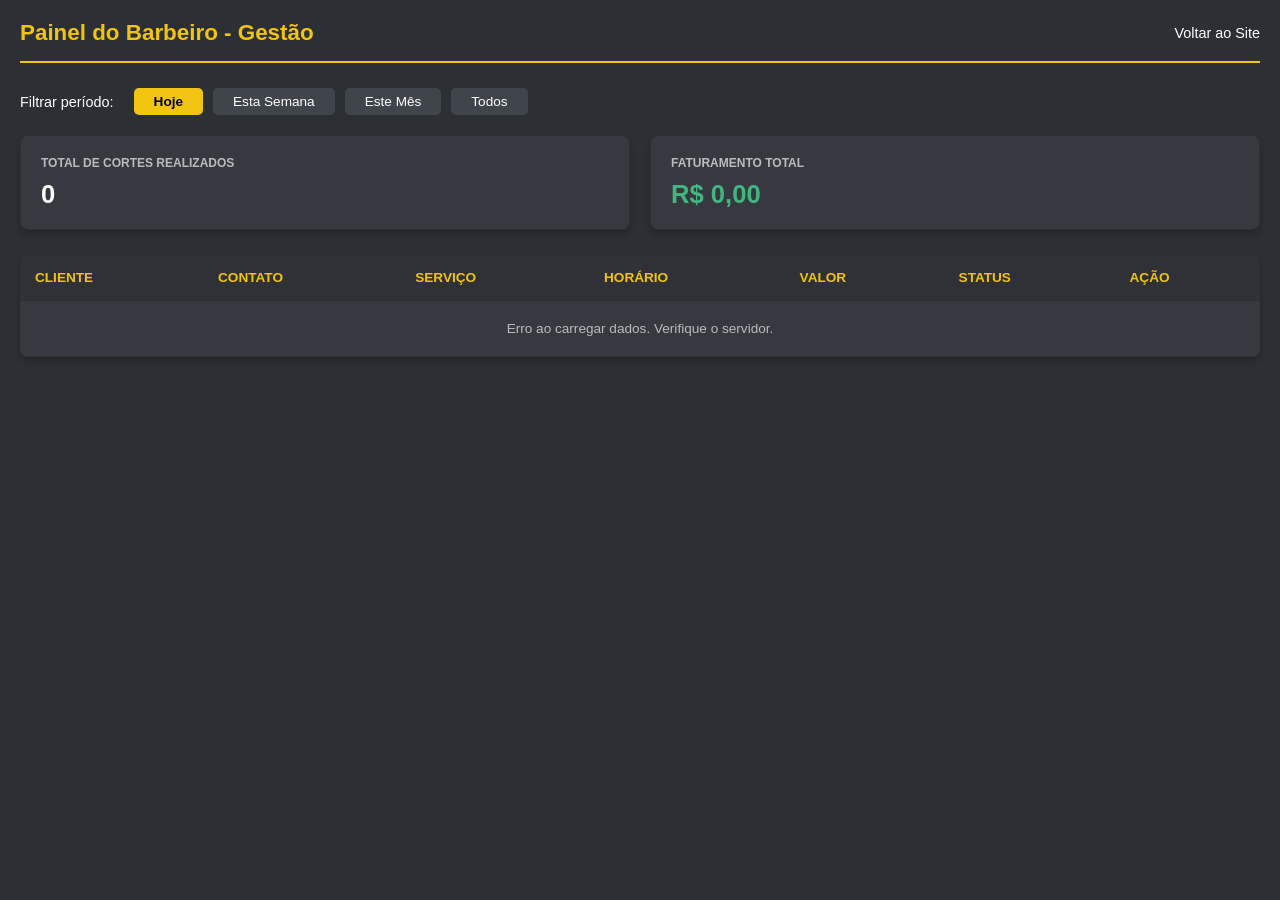
==== admin.html @ 40f98c62 "feat: update admin panel styling and active filters" ====
<!DOCTYPE html>
<html lang="pt-BR">
<head>
    <meta charset="UTF-8">
    <meta name="viewport" content="width=device-width, initial-scale=1.0">
    <title>Painel do Barbeiro - Gestão</title>
    <style>
        * {
            margin: 0;
            padding: 0;
            box-sizing: border-box;
            font-family: 'Segoe UI', Tahoma, Geneva, Verdana, sans-serif;
        }
        body {
            background-color: #2c2f33;
            color: #ffffff;
            padding: 20px;
        }
        .header {
            display: flex;
            justify-content: space-between;
            align-items: center;
            border-bottom: 2px solid #f1c40f;
            padding-bottom: 15px;
            margin-bottom: 25px;
        }
        .header h1 {
            color: #f1c40f;
            font-size: 1.4rem;
        }
        .header a {
            color: #ffffff;
            text-decoration: none;
            font-size: 0.9rem;
        }
        .filters {
            display: flex;
            align-items: center;
            gap: 10px;
            margin-bottom: 20px;
        }
        .filters span {
            font-size: 0.9rem;
            margin-right: 10px;
        }
        .filters button {
            background-color: #40444b;
            color: #ffffff;
            border: none;
            padding: 6px 20px;
            border-radius: 5px;
            cursor: pointer;
            font-size: 0.85rem;
        }
        .filters button.active {
            background-color: #f1c40f;
            color: #000000;
            font-weight: bold;
        }
        .dashboard-cards {
            display: flex;
            gap: 20px;
            margin-bottom: 25px;
        }
        .card {
            background-color: #36393f;
            padding: 20px;
            border-radius: 8px;
            flex: 1;
            box-shadow: 0 4px 6px rgba(0,0,0,0.2);
            border: 1px solid #2f3136;
        }
        .card-title {
            font-size: 0.75rem;
            color: #b9bbbe;
            margin-bottom: 10px;
            font-weight: bold;
        }
        .card-value {
            font-size: 1.6rem;
            font-weight: bold;
        }
        .card-value.money {
            color: #43b581;
        }
        table {
            width: 100%;
            border-collapse: collapse;
            background-color: #36393f;
            border-radius: 8px;
            overflow: hidden;
            box-shadow: 0 4px 6px rgba(0,0,0,0.2);
        }
        th, td {
            padding: 15px;
            text-align: left;
            border-bottom: 1px solid #2f3136;
            font-size: 0.85rem;
        }
        th {
            color: #f1c40f;
            font-weight: bold;
            background-color: #2f3136;
            text-transform: uppercase;
        }
        tr:hover {
            background-color: #32353b;
        }
        .loading, .error {
            text-align: center;
            padding: 20px;
            color: #b9bbbe;
        }
        .action-btn {
            background-color: transparent;
            color: #f1c40f;
            border: 1px solid #f1c40f;
            padding: 5px 12px;
            border-radius: 4px;
            cursor: pointer;
            font-size: 0.8rem;
            transition: 0.2s;
        }
        .action-btn:hover {
            background-color: #f1c40f;
            color: #000;
        }
    </style>
</head>
<body>
    <div class="header">
        <h1>Painel do Barbeiro - Gestão</h1>
        <a href="index.html">Voltar ao Site</a>
    </div>

    <div class="filters">
        <span>Filtrar período:</span>
        <button class="active" onclick="filtrar('hoje', this)">Hoje</button>
        <button onclick="filtrar('semana', this)">Esta Semana</button>
        <button onclick="filtrar('mes', this)">Este Mês</button>
        <button onclick="filtrar('todos', this)">Todos</button>
    </div>

    <div class="dashboard-cards">
        <div class="card">
            <div class="card-title">TOTAL DE CORTES REALIZADOS</div>
            <div class="card-value" id="total-cortes">0</div>
        </div>
        <div class="card">
            <div class="card-title">FATURAMENTO TOTAL</div>
            <div class="card-value money" id="total-valor">R$ 0,00</div>
        </div>
    </div>

    <table>
        <thead>
            <tr>
                <th>CLIENTE</th>
                <th>CONTATO</th>
                <th>SERVIÇO</th>
                <th>HORÁRIO</th>
                <th>VALOR</th>
                <th>STATUS</th>
                <th>AÇÃO</th>
            </tr>
        </thead>
        <tbody id="tabela-agendamentos">
            <tr><td colspan="7" class="loading">Carregando agendamentos...</td></tr>
        </tbody>
    </table>

    <script>
        let todosAgendamentos = [];

        async function carregarAgendamentos() {
            try {
                const response = await fetch('http://localhost:8080/api/appointments');
                todosAgendamentos = await response.json();
                renderizarTabela(todosAgendamentos);
            } catch (error) {
                document.getElementById('tabela-agendamentos').innerHTML = 
                    '<tr><td colspan="7" class="error">Erro ao carregar dados. Verifique o servidor.</td></tr>';
            }
        }

        function renderizarTabela(dados) {
            const tbody = document.getElementById('tabela-agendamentos');
            tbody.innerHTML = '';
            
            document.getElementById('total-cortes').innerText = dados.length;
            
            let faturamento = 0;

            if (dados.length === 0) {
                tbody.innerHTML = '<tr><td colspan="7" class="loading">Nenhum agendamento encontrado.</td></tr>';
                document.getElementById('total-valor').innerText = 'R$ 0,00';
                return;
            }

            dados.forEach(agendamento => {
                const tr = document.createElement('tr');
                
                const cliente = agendamento.nome || agendamento.clientName || '-';
                const contato = agendamento.contato || agendamento.phone || '-';
                const servico = agendamento.servico || agendamento.service || '-';
                const horario = agendamento.horario || agendamento.time || '-';
                const valor = parseFloat(agendamento.valor || agendamento.price || 0);
                const status = agendamento.status || 'Pendente';
                
                faturamento += valor;

                tr.innerHTML = `
                    <td>${cliente}</td>
                    <td>${contato}</td>
                    <td>${servico}</td>
                    <td>${horario}</td>
                    <td>R$ ${valor.toFixed(2).replace('.', ',')}</td>
                    <td>${status}</td>
                    <td><button class="action-btn">Gerenciar</button></td>
                `;
                tbody.appendChild(tr);
            });
            
            document.getElementById('total-valor').innerText = `R$ ${faturamento.toFixed(2).replace('.', ',')}`;
        }

        function filtrar(tipo, elemento) {
            document.querySelectorAll('.filters button').forEach(btn => btn.classList.remove('active'));
            elemento.classList.add('active');

            if (tipo === 'todos') {
                renderizarTabela(todosAgendamentos);
                return;
            }

            const hoje = new Date().toISOString().split('T')[0];

            const filtrados = todosAgendamentos.filter(agendamento => {
                const dataAgendamento = agendamento.data || agendamento.date || '';
                
                if (tipo === 'hoje') {
                    return dataAgendamento === hoje;
                }
                
                return true;
            });

            renderizarTabela(filtrados);
        }

        window.onload = carregarAgendamentos;
    </script>
</body>
</html>
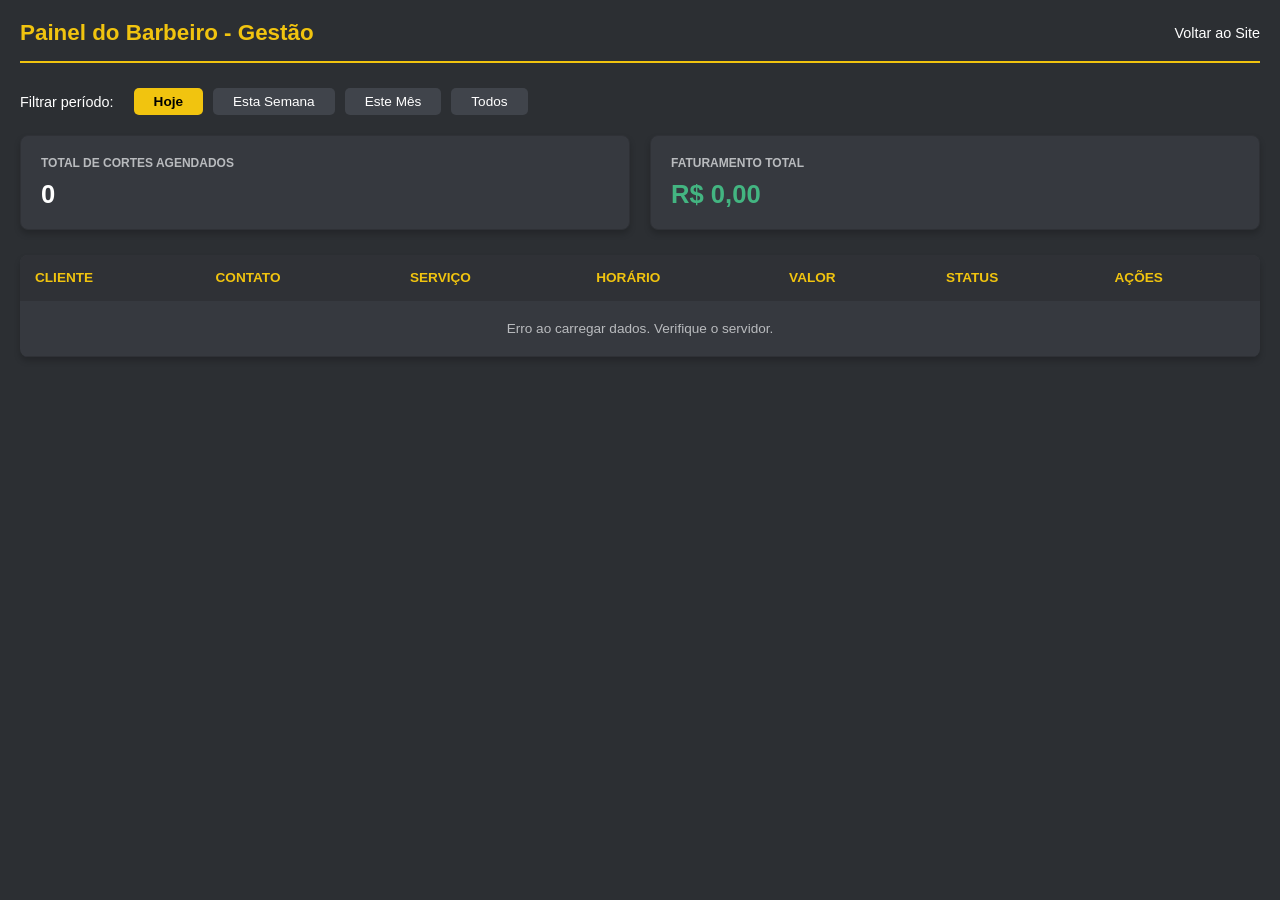
==== commit 85538cb4: "feat: add appointment calendar, admin panel, status management, and deletion" ====
--- a/admin.html
+++ b/admin.html
@@ -111,10 +111,18 @@
             padding: 20px;
             color: #b9bbbe;
         }
+        .status-select {
+            background-color: #2f3136;
+            color: #fff;
+            border: 1px solid #40444b;
+            padding: 5px;
+            border-radius: 4px;
+            cursor: pointer;
+        }
         .action-btn {
             background-color: transparent;
-            color: #f1c40f;
-            border: 1px solid #f1c40f;
+            color: #e74c3c;
+            border: 1px solid #e74c3c;
             padding: 5px 12px;
             border-radius: 4px;
             cursor: pointer;
@@ -122,8 +130,8 @@
             transition: 0.2s;
         }
         .action-btn:hover {
-            background-color: #f1c40f;
-            color: #000;
+            background-color: #e74c3c;
+            color: #fff;
         }
     </style>
 </head>
@@ -143,7 +151,7 @@
 
     <div class="dashboard-cards">
         <div class="card">
-            <div class="card-title">TOTAL DE CORTES REALIZADOS</div>
+            <div class="card-title">TOTAL DE CORTES AGENDADOS</div>
             <div class="card-value" id="total-cortes">0</div>
         </div>
         <div class="card">
@@ -161,7 +169,7 @@
                 <th>HORÁRIO</th>
                 <th>VALOR</th>
                 <th>STATUS</th>
-                <th>AÇÃO</th>
+                <th>AÇÕES</th>
             </tr>
         </thead>
         <tbody id="tabela-agendamentos">
@@ -183,6 +191,36 @@
             }
         }
 
+        async function atualizarStatus(id, novoStatus) {
+            try {
+                await fetch(`http://localhost:8080/api/appointments/${id}/status`, {
+                    method: 'PUT',
+                    headers: { 'Content-Type': 'application/json' },
+                    body: JSON.stringify({ status: novoStatus })
+                });
+                carregarAgendamentos();
+            } catch (e) {
+                console.error("Erro ao atualizar status", e);
+            }
+        }
+
+        async function excluirAgendamento(id) {
+            if (confirm("Deseja realmente excluir este agendamento?")) {
+                try {
+                    const response = await fetch(`http://localhost:8080/api/appointments/${id}`, {
+                        method: 'DELETE'
+                    });
+                    if (response.ok) {
+                        carregarAgendamentos();
+                    } else {
+                        alert("Erro ao excluir agendamento.");
+                    }
+                } catch (e) {
+                    console.error(e);
+                }
+            }
+        }
+
         function renderizarTabela(dados) {
             const tbody = document.getElementById('tabela-agendamentos');
             tbody.innerHTML = '';
@@ -200,23 +238,40 @@
             dados.forEach(agendamento => {
                 const tr = document.createElement('tr');
                 
-                const cliente = agendamento.nome || agendamento.clientName || '-';
-                const contato = agendamento.contato || agendamento.phone || '-';
-                const servico = agendamento.servico || agendamento.service || '-';
-                const horario = agendamento.horario || agendamento.time || '-';
-                const valor = parseFloat(agendamento.valor || agendamento.price || 0);
-                const status = agendamento.status || 'Pendente';
+                const cliente = agendamento.clientName || '-';
+                const contato = agendamento.clientPhone || '-';
+                const servicoNome = agendamento.service ? (agendamento.service.name || 'Corte') : '-';
+                const valor = agendamento.service && agendamento.service.price ? parseFloat(agendamento.service.price) : 0;
                 
-                faturamento += valor;
+                let horarioFormatado = '-';
+                if (agendamento.dateTime) {
+                    const dataObj = new Date(agendamento.dateTime);
+                    horarioFormatado = dataObj.toLocaleString('pt-BR', { dateStyle: 'short', timeStyle: 'short' });
+                }
+
+                const statusAtual = agendamento.status || 'Pendente';
+                
+                // Soma apenas se não estiver cancelado
+                if (statusAtual !== 'Cancelado') {
+                    faturamento += valor;
+                }
 
                 tr.innerHTML = `
                     <td>${cliente}</td>
                     <td>${contato}</td>
-                    <td>${servico}</td>
-                    <td>${horario}</td>
+                    <td>${servicoNome}</td>
+                    <td>${horarioFormatado}</td>
                     <td>R$ ${valor.toFixed(2).replace('.', ',')}</td>
-                    <td>${status}</td>
-                    <td><button class="action-btn">Gerenciar</button></td>
+                    <td>
+                        <select class="status-select" onchange="atualizarStatus(${agendamento.id}, this.value)">
+                            <option value="Pendente" ${statusAtual === 'Pendente' ? 'selected' : ''}>Pendente</option>
+                            <option value="Concluído" ${statusAtual === 'Concluído' ? 'selected' : ''}>Concluído</option>
+                            <option value="Cancelado" ${statusAtual === 'Cancelado' ? 'selected' : ''}>Cancelado</option>
+                        </select>
+                    </td>
+                    <td>
+                        <button class="action-btn" onclick="excluirAgendamento(${agendamento.id})">Excluir</button>
+                    </td>
                 `;
                 tbody.appendChild(tr);
             });
@@ -224,30 +279,6 @@
             document.getElementById('total-valor').innerText = `R$ ${faturamento.toFixed(2).replace('.', ',')}`;
         }
 
-        function filtrar(tipo, elemento) {
-            document.querySelectorAll('.filters button').forEach(btn => btn.classList.remove('active'));
-            elemento.classList.add('active');
-
-            if (tipo === 'todos') {
-                renderizarTabela(todosAgendamentos);
-                return;
-            }
-
-            const hoje = new Date().toISOString().split('T')[0];
-
-            const filtrados = todosAgendamentos.filter(agendamento => {
-                const dataAgendamento = agendamento.data || agendamento.date || '';
-                
-                if (tipo === 'hoje') {
-                    return dataAgendamento === hoje;
-                }
-                
-                return true;
-            });
-
-            renderizarTabela(filtrados);
-        }
-
         window.onload = carregarAgendamentos;
     </script>
 </body>
